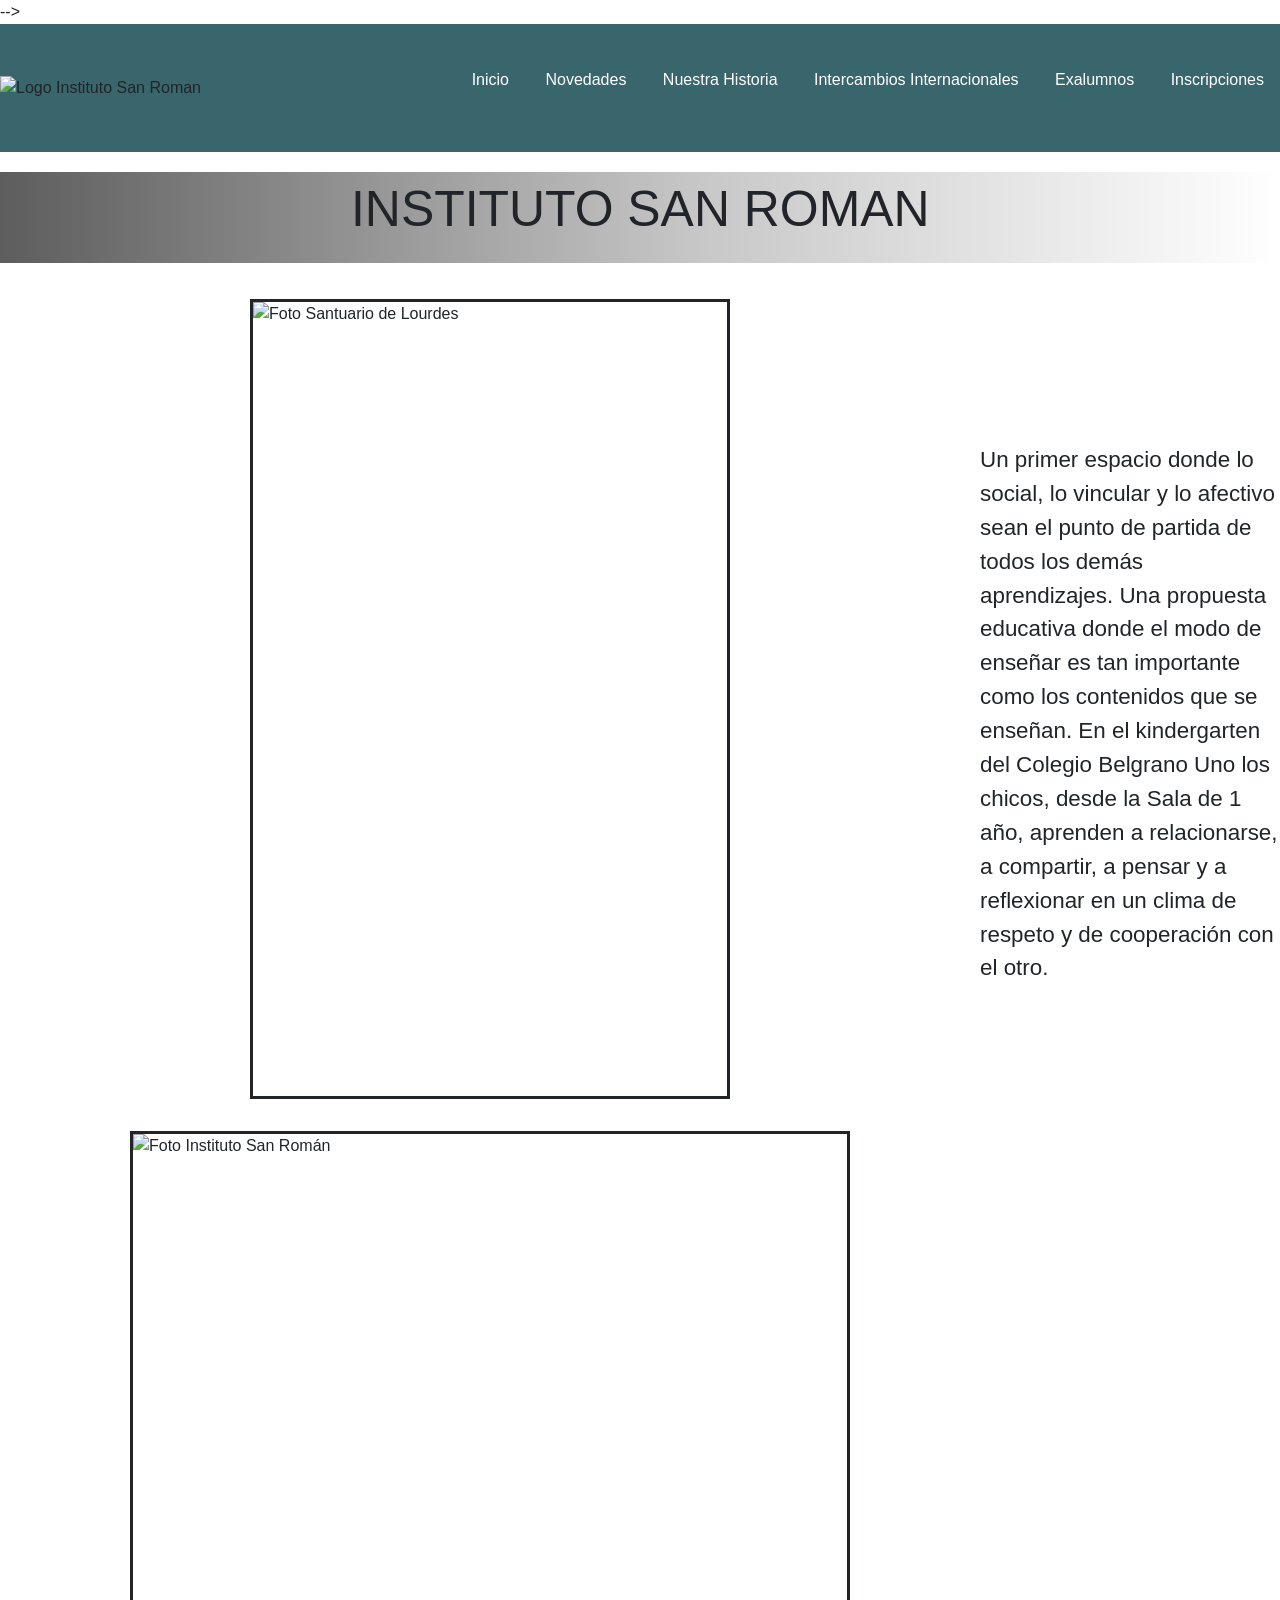
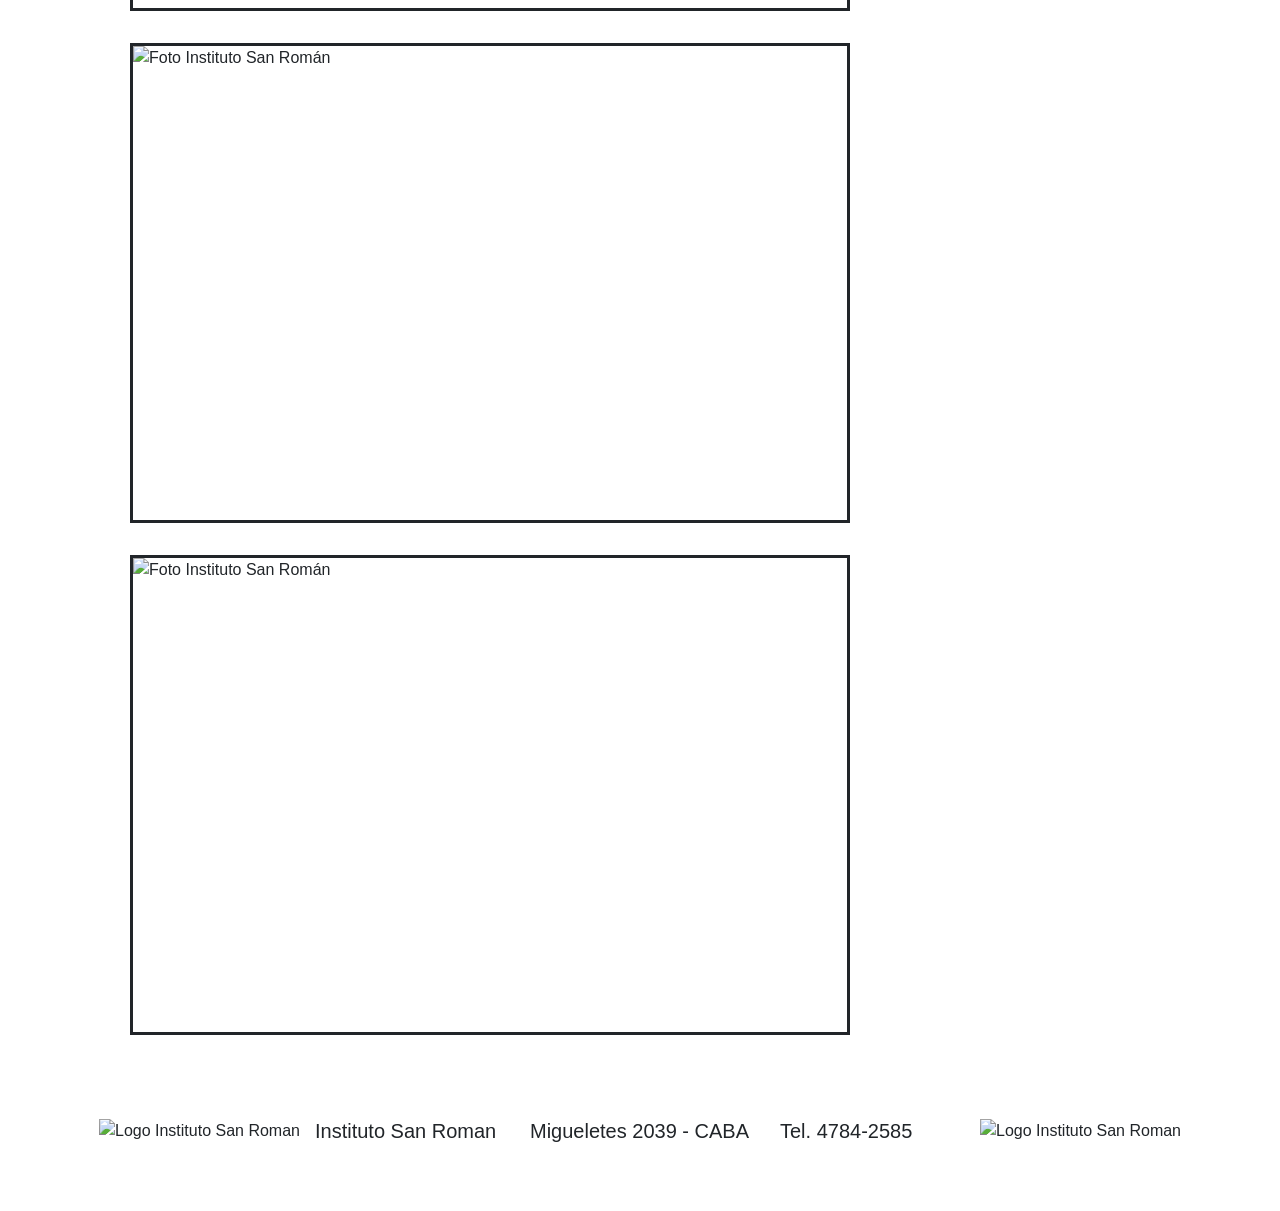
==== index.html @ 5d1e9c3f "Primer commit Entrega 5" ====
<!DOCTYPE html>
<html lang="es">
<head>

    <meta charset="UTF-8">
    <meta http-equiv="X-UA-Compatible" content="IE=edge">
    <link rel="shortcut icon" href="./Imagenes/ISR Favicon.jpg">  
    <meta name="viewport" content="width=device-width, initial-scale=1.0"> -->

    <!-- Bootstrp  -->
    <link rel="stylesheet" href="./Bootstrap/CSS/bootstrap.min.css">
    <script src="./Bootstrap/JS/jquery.slim.min.js"></script>
    <script src="./Bootstrap/JS/bootstrap.bundle.min.js"></script>

    <!-- Animate -->
    <link rel="stylesheet" href="./Assets/CSS/animate.css">

    <link rel="stylesheet" href="./Assets/CSS/estilos.css"> 

    <!-- WOW -->
    <script src="./Assets/JS/wow.js"></script>
    <script>
        new wow(),init();    
    </script>

    <title> Instituto San Roman </title>

 </head>
<body>

    <div id="grid__inicio">
        <header>
            <img class="img__logo" src="./imagenes/Logo.jpg" alt="Logo Instituto San Roman" >  
            <nav>
                <ul>
                    <li class="menu__item"> <a class="menu__link" href="./Index.html">Inicio</a></li>
                    <li class="menu__item"> <a class="menu__link" href="./Novedades.html">Novedades</a></li>
                    <li Class="menu__item"> <a class="menu__link" href="./Historia.html">Nuestra Historia</a></li>
                    <li class="menu__item"> <a class="menu__link" href="./Intercambio.html">Intercambios Internacionales</a></li>
                    <li class="menu__item"> <a class="menu__link" href="./Exalumnos.html">Exalumnos</a></li>
                    <li class="menu__item"> <a class="menu__link" href="./Inscripciones.html">Inscripciones</a></li>
                </ul>
            </nav>
        </header>

        <div class="razo">
            <p class="p__razo gradiente wow animate__animated animate__lightSpeedInRight" data-wow-duration="3s" data-wow-delay="5s">
                INSTITUTO SAN ROMAN
            </p>
        </div>

        <div class="img__cuadro"> 
            <img class="img__margenesNSL" src="./imagenes/NSL1.jpg" alt="Foto Santuario de Lourdes" >  
            <img class="img__margenes" src="./imagenes/ISR1.jpg" alt="Foto Instituto San Román" >  
            <img class="img__margenes" src="./imagenes/ISR2.jpg" alt="Foto Instituto San Román" >  
            <img class="img__margenes" src="./imagenes/ISR3.jpg" alt="Foto Instituto San Román" >  
        </div> 

        <aside>
            <p class="p__aside">
                Un primer espacio donde lo social, lo vincular y lo afectivo sean el punto de partida de todos 
                los demás aprendizajes. Una propuesta educativa donde el modo de enseñar es tan importante como 
                los contenidos que se enseñan.
                En el kindergarten del Colegio Belgrano Uno los chicos, desde la Sala de 1 año, aprenden a 
                relacionarse, a compartir, a pensar y a reflexionar en un clima de respeto y de cooperación 
                con el otro.
            </p>
        </aside>
       
        <footer>
            <div>
                <span>
                    <img class="footer__img1" src="./imagenes/LogoMed.jpg" alt="Logo Instituto San Roman" >  
                </span>

                <span class="footer__txt1">
                    Instituto San Roman
                </span>

                <span class="footer__txt2">
                    Migueletes 2039 - CABA
                </span>

                <span class="footer__txt3">
                    Tel. 4784-2585
                </span>

                <span>
                    <img class="footer__img2" src="./imagenes/ATR.jpg" alt="Logo Instituto San Roman" >  
                </span>

            </div>
        </footer>

    </div>



</body>
</html>
---- Assets/CSS/estilos.css ----
*{
    margin: 0;
    padding: 0;
    box-sizing: border-box;
}

@import url('https://fonts.googleapis.com/css2?family=Roboto:ital,wght@0,100;1,300&display=swap');

.ahora_div{
    margin: 0 auto;
    width: 960px;
}

.Art_Inicios{
    background-color: #dad8db;
    margin: 0 auto;
    width: 1290px;
}

.Art_Mejoras{
    background-color:  #f8f8f2;
    margin: 0 auto;
    width: 1290px;
}

.Art_Ahora{
    margin: 0 auto;
    width: 1290px;
    background-color: #dad8db;
}

aside{
    display: none;
    grid-area: aside;
}

.border{
    border: solid;
}

.cabecera{
    display: flex;
    flex-direction: row;
    align-items: center;
    padding: 0px;
    height: 5rem;
}

.centrado{
    position: absolute;
    font-family: sans-serif;
    font-size: 24px;
    font-weight: bold ;
    color: white;
    top: 240px;
    left: 90px;
}

.contenedor{
    position: relative;
    margin: 50px auto;
    width: 700px;
}

.espacio_input {
    margin: 20px 0;
    border: solid;
}

fieldset{
    position: relative;
    margin: 2.18rem auto;
    width: 23.75rem;
    font-family: sans-serif;
    font-size: 1rem;
    border: .0625rem solid;
}

.fieldset_marg{
    margin: .93rem;
}

.fieldset_sele_nivel{
    display: inline-block;
    margin: .93rem;
}

.fieldset_sele_curso{
    display: inline-block;
    margin-bottom: 6.25rem; 
}

.fieldset_select{
    display: inline-block; 
    margin-bottom: 3.12rem; 
    margin-right: 1.25rem;
}

.fieldset_btn{
    display: inline-block; 
    margin-bottom: 1.25rem; 
    margin-left: 1.25rem;
}

.Fondo_Logo{
    background-color: rgb(57,102, 108);
}

footer{
    grid-area: footer;
}

footer div {
    display: flex;
    background-color: white;
    justify-content: center;
    align-items: center;
    width: 100%;
    height: 10rem;
}

.footer__img1{
    width: 50px;
    height: 50px;
}

.footer__img2{
    right: 15px;
    width: 50px;
    height: 50px;
}

.footer__txt1{
    left: 65px;
    font-family: Arial, Helvetica, sans-serif;
    font-size: 20px;
    margin: 15px;
    width: 185px;
}

.footer__txt2{
    left: 280px;
    font-family: Arial, Helvetica, sans-serif;
    font-size: 20px;
    margin: 15px;
    width: 220px;
}

.footer__txt3{
    right: 40px;
    font-family: Arial, Helvetica, sans-serif;
    font-size: 20px;
    margin: 15px;
    width: 185px;
}

.gradiente{
    background-image: text-shadow: 3px 7px 8px rgba(18,35,43,0.9);
}

#grid__inicio{
    display: grid;
    grid-template-areas: 
    "header header"
    "razo razo"
    "imagenes imagenes"
    "footer footer";  
    grid-template-columns: 1fr 1fr;
    grid-template-rows: 8rem 1f auto 10rem;
    width: 100%;
    height: 100vh;
}

#grid__historia{
    display: grid;
    grid-template-areas: 
    "header header"
    "parrafo1 foto__articulo1"
    "foto__articulo2 parrafo2"
    "imagenesh imagenesh"
    "footer footer";
    grid-template-rows: 8rem 1fr 1fr 1fr 10rem;
    grid-template-columns: 1fr 1fr;
    width: 100%;
    height: 100vh;

}

.fotosh{
    display: flex;
    flex-direction: row;
    flex-wrap: wrap;
    justify-content: space-around;
    align-items: center;
    grid-area: imagenesh;
}

.h1__inicio{
    text-align: center;
    width: 85rem;
    font-family: 'Roboto', sans-serif;
    font-size: 2rem;
    color: white;
    visibility: hidden;
}

h3{
    font-family: 'Roboto', sans-serif;
    font-size: 1.25rem;
    font-weight: bold;
}

header{
    background-color: rgb(57,102, 108);
    display: flex;
    justify-content: space-between;    
    align-items: center;
    height: 8rem;
    grid-area: header;
}

html,body{
    width: 100%;
    height: 100vh;
}

.imagenes__cole{
    display: flex;
    flex-direction: row;
    flex-wrap: wrap;
    justify-content: space-around;
    align-items: center;
}

#imagenes__inicio{
    display: flex;
    justify-content: space-around;
    grid-area: imagenes;
}

.img__cuadro{
    display: flex;
    justify-content: space-around;
    align-items: center;
    flex-wrap: wrap; 
    grid-area: imagenes;
}

.img__inicio{
    margin: 10px;
}

.img__logo{
    max-height: 100%;
}

.img__margenes {
    margin: 1rem;
    width: 45rem;
    height: 30rem;
    border-style: solid;
    transition: height 0.4s;
   
}

.img__margenes:hover {
    height: 35rem;
}

.img__margenesh1 {
    margin: 1rem;
    width: 45rem;
    height: 30rem;
    border-style: solid;
    grid-area: imagen1;
}

.img__margenesh2 {
    margin: 1rem;
    width: 45rem;
    height: 30rem;
    border-style: solid;
    grid-area: imagen2;
}

.img__margenesNSL {
    margin: 1rem;
    width: 30rem;
    height: 50rem;
    border-style: solid;
    transition: width 0.3s;    
}

.img__margenesNSL:hover {
    width: 35rem ;
}

.img__radio1{
    width: 31.25rem;
    margin: 3.12rem;
    margin-left: 5.12rem;
    border-radius: 15%;
    border-style: solid;
    grid-area: foto__articulo1;
}

.img__radio2{
    width: 31.25rem;
    height: 25.62rem;
    margin: 3.12rem;
    margin-left: 9.12rem;
    border-radius: 15%;
    border-style: solid;
    grid-area: foto__articulo2;
}

.margen{
    margin: 4rem 0;
    justify-content: center;
}

.menu__item{
    display: inline-block;
    margin: 0 1rem;
    font-family: Arial, Helvetica, sans-serif;
    font-size: 1rem;
}


.menu__link{
    text-decoration: none;
    color: white;
}

.menu__link:hover{
    color: #beee42;
}

.p__angosto1{
    width: 31.25rem; 
    border-style: solid;
    margin: 3.12rem;
    margin-left: 9.37rem;
    padding: 2.62rem;
    font-style: italic;
    font-size: 1rem;
    line-height: 1.56rem;
    grid-area: parrafo1;
}

.p__angosto2{
    width: 31.25rem; 
    border-style: solid;
    margin: 3.12rem;
    margin-left: 5.12rem;
    padding: 2.62rem;
    font-style: italic;
    font-size: 1rem;
    line-height: 1.56rem;
    grid-area: parrafo2;
}

.p__aside{
    font-style: arial;
    font-size: 1.4rem;
    line-height: 2.12rem;
    padding: 10rem 0;
}

.p__razo{
    font-style: arial;
    font-size: 3.12rem;
}

.razo{
    display: flex;
    justify-content: space-around;
    align-items: center;
    margin: 20px 0;
    background: linear-gradient(to right, #5D5D5D 0%, #C8C8C8 55%, #FFFFFF 100%);
    font-size: 5rem;
    grid-area: razo;
}

.texto__inicio{
    display: none;
    grid-area: texto;
}

@media screen and (min-width: 992px){

    #grid__inicio{
        grid-template-areas:
        "header header header"
        "razo razo razo"
        "imagenes imagenes aside"
        "footer footer footer";  
        grid-template-columns: 1fr 1fr 300px;
    }    

    #grid__historia{
        grid-template-areas: 
        "header header header"
        "parrafo1 foto__articulo1 aside" 
        "foto__articulo2 parrafo2 aside"
        "imagenesh imagenesh aside"
        "footer footer footer";
        grid-template-columns: 1fr 1fr 18.75rem;
    }

    .h1__inicio{
        visibility: visible;
    }

    aside{
        display: block;
    }

}
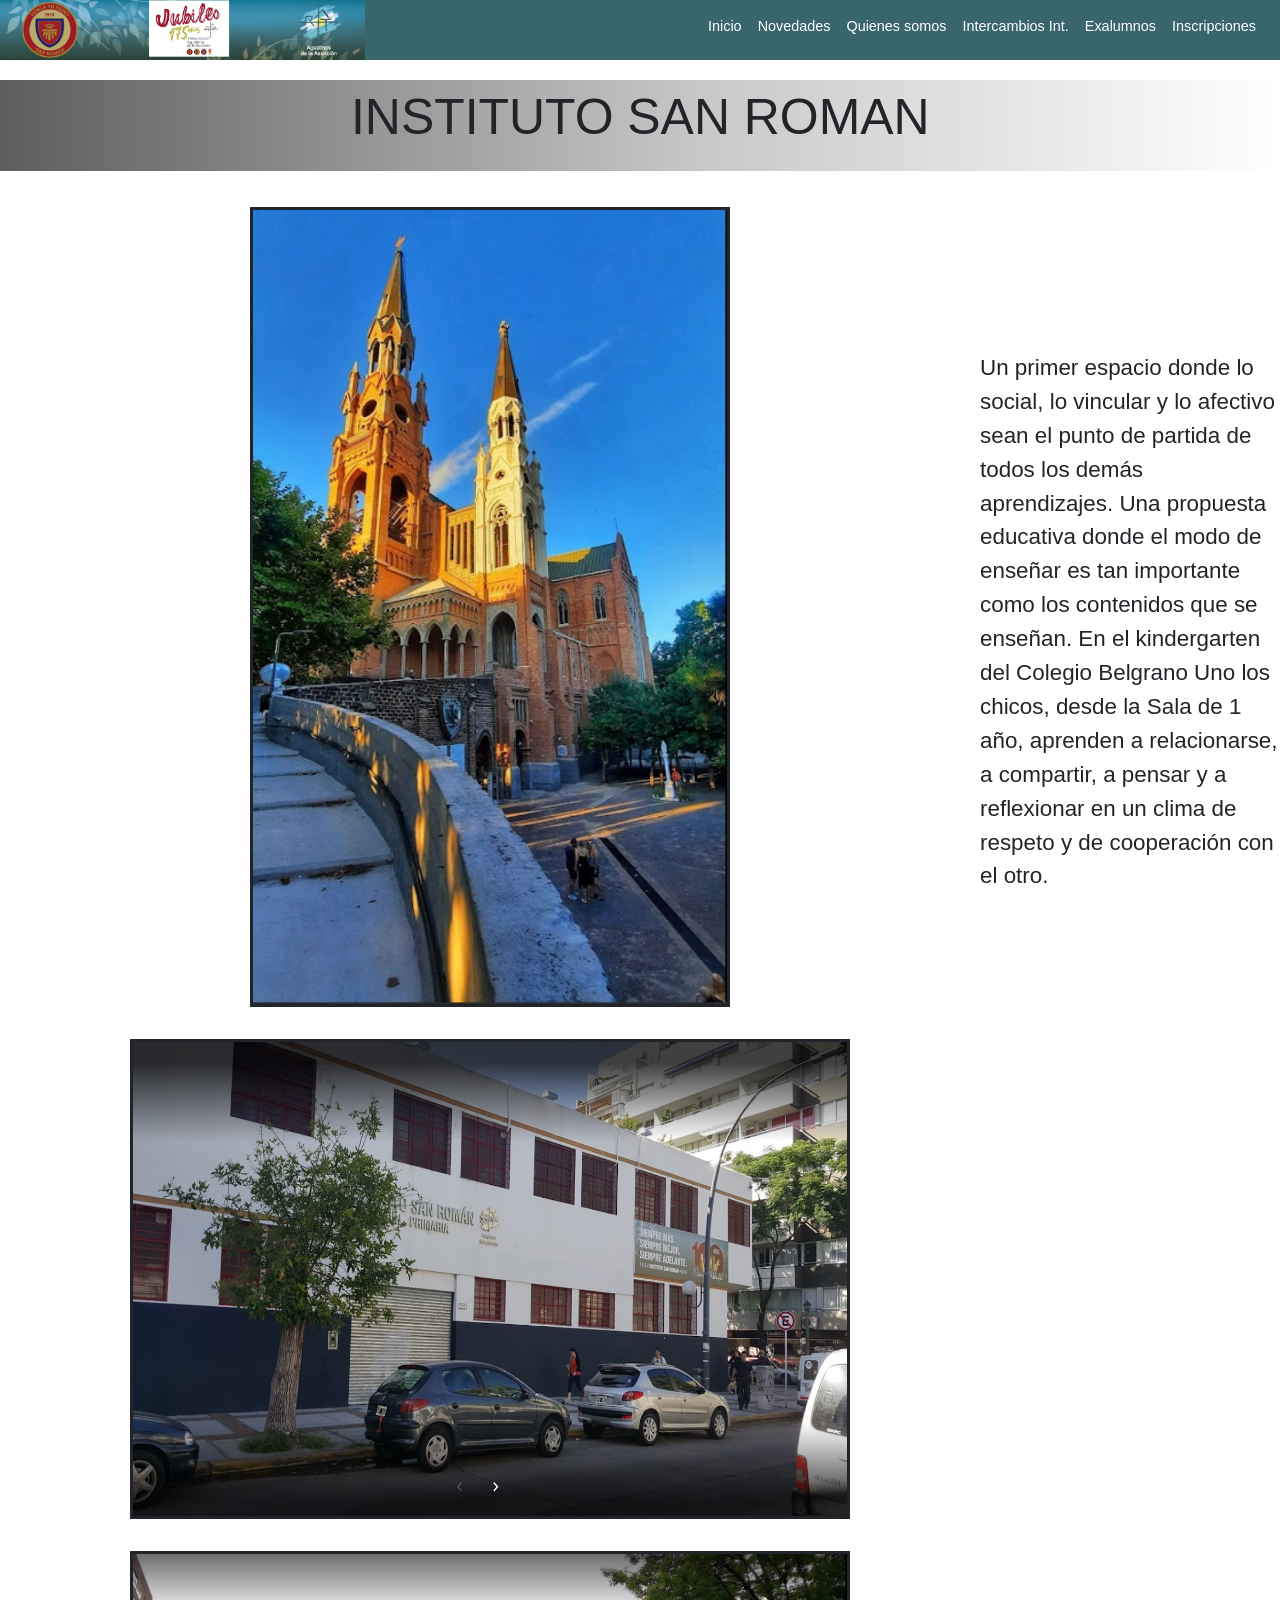
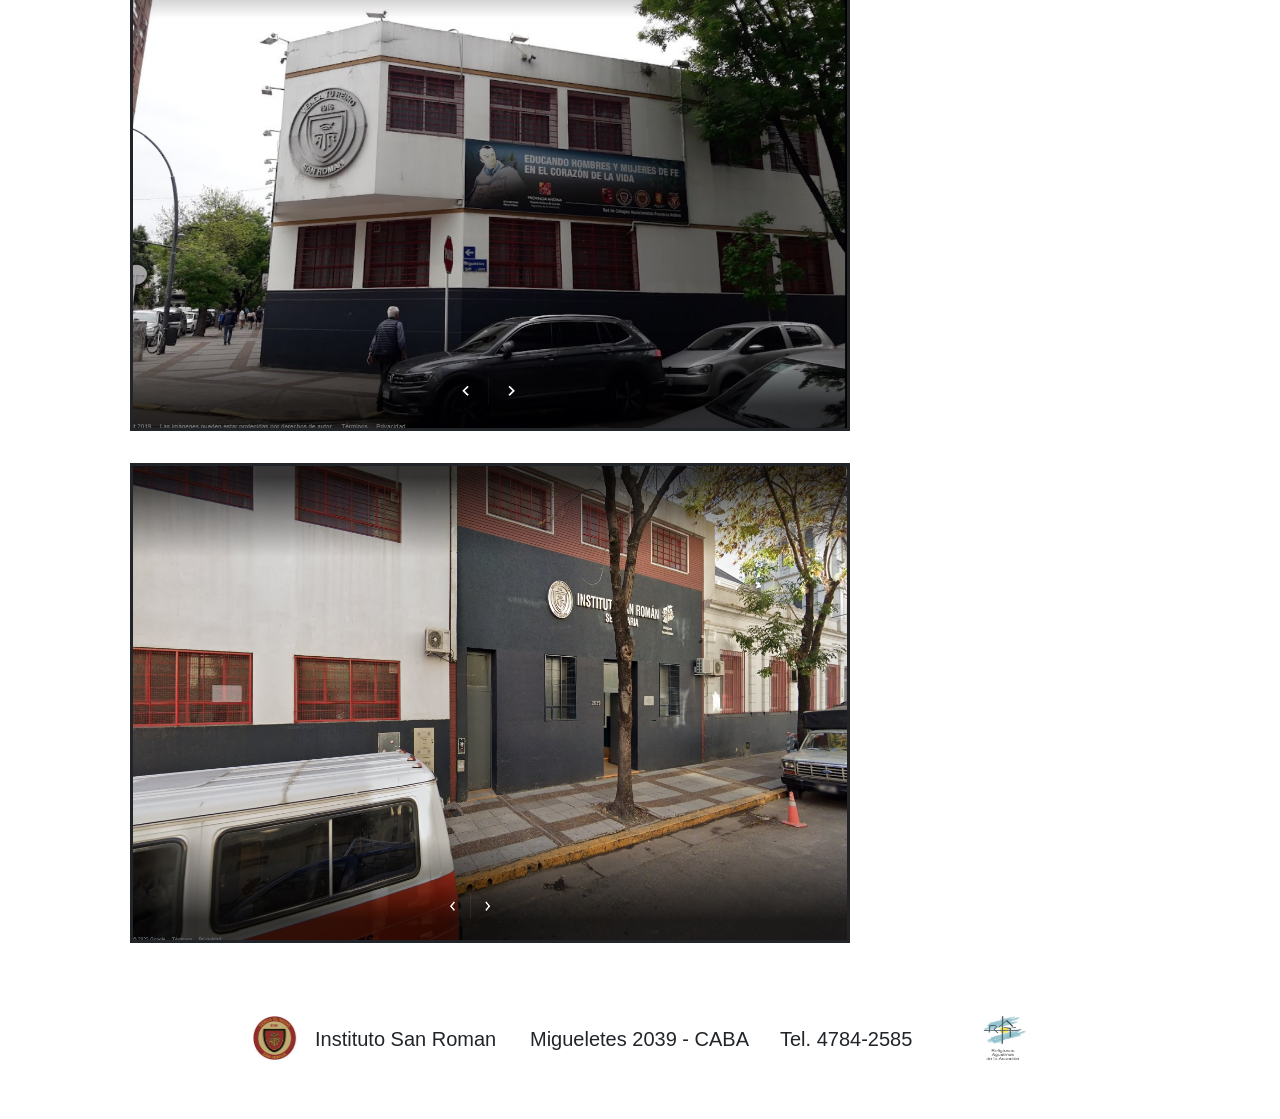
==== commit 0745a30c: "Correccion entrega 5 menu" ====
--- a/index.html
+++ b/index.html
@@ -5,7 +5,7 @@
     <meta charset="UTF-8">
     <meta http-equiv="X-UA-Compatible" content="IE=edge">
     <link rel="shortcut icon" href="./Imagenes/ISR Favicon.jpg">  
-    <meta name="viewport" content="width=device-width, initial-scale=1.0"> -->
+    <meta name="viewport" content="width=device-width, initial-scale=1.0"> 
 
     <!-- Bootstrp  -->
     <link rel="stylesheet" href="./Bootstrap/CSS/bootstrap.min.css">
@@ -29,20 +29,87 @@
 <body>
 
     <div id="grid__inicio">
+
+<!--
         <header>
-            <img class="img__logo" src="./imagenes/Logo.jpg" alt="Logo Instituto San Roman" >  
-            <nav>
-                <ul>
-                    <li class="menu__item"> <a class="menu__link" href="./Index.html">Inicio</a></li>
-                    <li class="menu__item"> <a class="menu__link" href="./Novedades.html">Novedades</a></li>
-                    <li Class="menu__item"> <a class="menu__link" href="./Historia.html">Nuestra Historia</a></li>
-                    <li class="menu__item"> <a class="menu__link" href="./Intercambio.html">Intercambios Internacionales</a></li>
-                    <li class="menu__item"> <a class="menu__link" href="./Exalumnos.html">Exalumnos</a></li>
-                    <li class="menu__item"> <a class="menu__link" href="./Inscripciones.html">Inscripciones</a></li>
-                </ul>
+            <img class="img__logo" src="./Imagenes/Logo.jpg" alt="Logo Instituto San Roman" >  
+
+            <nav class="navbar navbar-expand-lg navbar-light bg-light">
+                <button class="navbar-toggler" type="button" data-toggle="collapse" data-target="#navbarTogglerDemo01" aria-controls="navbarTogglerDemo01" aria-expanded="false" aria-label="Toggle navigation">
+                  <span class="navbar-toggler-icon"></span>
+                </button>
+                <div class="collapse navbar-collapse" id="navbarTogglerDemo01">
+                  <ul class="navbar-nav mr-auto mt-2 mt-lg-0">
+                    <li class="nav-item active">
+                      <a class="nav-link" href="./Index.html">Inicio<span class="sr-only">(current)</span></a>
+                    </li>
+                    <li class="nav-item active">
+                        <a class="nav-link" href="./Novedades.html">Novedades<span class="sr-only">(current)</span></a>
+                    </li>
+                    <li class="nav-item active">
+                        <a class="nav-link" href="./Historia.html">Quienes somos<span class="sr-only">(current)</span></a>
+                    </li>
+                    <li class="nav-item active">
+                        <a class="nav-link" href="./Intercambio.html">Intercambios Int.<span class="sr-only">(current)</span></a>
+                    </li>
+                    <li class="nav-item active">
+                        <a class="nav-link" href="./Exalumnos.html">Exalumnos<span class="sr-only">(current)</span></a>
+                    </li>
+                    <li class="nav-item active">
+                        <a class="nav-link" href="./Inscripciones.html">Inscripciones<span class="sr-only">(current)</span></a>
+                    </li>
+  
+
+
+
+                   
+                  </ul>
+                </div>
+              </nav>
+        </header>
+
+-->
+
+
+
+
+
+
+
+
+        <header>
+            <img class="img__logo" src="./Imagenes/Logo.jpg" alt="Logo Instituto San Roman" >  
+
+            <nav class="navbar navbar-expand-lg navbar-dark bg-isr">
+                <button class="navbar-toggler" type="button" data-toggle="collapse" data-target="#navbarTogglerDemo01" aria-controls="navbarTogglerDemo01" aria-expanded="false" aria-label="Toggle navigation">
+                    <span class="navbar-toggler-icon"></span>
+                </button>
+                <div class="collapse navbar-collapse" id="navbarTogglerDemo01">
+                    <ul class="navbar-nav mr-auto mt-2 mt-lg-0">
+                        <li class="nav-item">
+                            <a class="nav-link" href="./Index.html">Inicio<span class="sr-only">(current)</span></a>
+                        </li>
+                        <li class="nav-item">
+                            <a class="nav-link" href="./Novedades.html">Novedades<span class="sr-only">(current)</a>
+                        </li>
+                        <li class="nav-item">
+                            <a class="nav-link" href="./Historia.html">Quienes somos<span class="sr-only">(current)</span></a>
+                        </li>
+                        <li class="nav-item">
+                            <a class="nav-link" href="./Intercambio.html">Intercambios Int.<span class="sr-only">(current)</span></a>
+                        </li>
+                        <li class="nav-item">
+                            <a class="nav-link" href="./Exalumnos.html">Exalumnos<span class="sr-only">(current)</span></a>
+                        </li>
+                        <li class="nav-item">
+                            <a class="nav-link" href="./Inscripciones.html">Inscripciones<span class="sr-only">(current)</span></a>
+                        </li>
+                    </ul>
+                </div>
             </nav>
         </header>
-
+    
+    
         <div class="razo">
             <p class="p__razo gradiente wow animate__animated animate__lightSpeedInRight" data-wow-duration="3s" data-wow-delay="5s">
                 INSTITUTO SAN ROMAN
@@ -50,10 +117,10 @@
         </div>
 
         <div class="img__cuadro"> 
-            <img class="img__margenesNSL" src="./imagenes/NSL1.jpg" alt="Foto Santuario de Lourdes" >  
-            <img class="img__margenes" src="./imagenes/ISR1.jpg" alt="Foto Instituto San Román" >  
-            <img class="img__margenes" src="./imagenes/ISR2.jpg" alt="Foto Instituto San Román" >  
-            <img class="img__margenes" src="./imagenes/ISR3.jpg" alt="Foto Instituto San Román" >  
+            <img class="img__margenesNSL" src="./Imagenes/NSL1.jpg" alt="Foto Santuario de Lourdes" >  
+            <img class="img__margenes" src="./Imagenes/ISR1.jpg" alt="Foto Instituto San Román" >  
+            <img class="img__margenes" src="./Imagenes/ISR2.jpg" alt="Foto Instituto San Román" >  
+            <img class="img__margenes" src="./Imagenes/ISR3.jpg" alt="Foto Instituto San Román" >  
         </div> 
 
         <aside>
@@ -70,7 +137,7 @@
         <footer>
             <div>
                 <span>
-                    <img class="footer__img1" src="./imagenes/LogoMed.jpg" alt="Logo Instituto San Roman" >  
+                    <img class="footer__img1" src="./Imagenes/LogoMed.jpg" alt="Logo Instituto San Roman" >  
                 </span>
 
                 <span class="footer__txt1">
@@ -86,7 +153,7 @@
                 </span>
 
                 <span>
-                    <img class="footer__img2" src="./imagenes/ATR.jpg" alt="Logo Instituto San Roman" >  
+                    <img class="footer__img2" src="./Imagenes/ATR.jpg" alt="Logo Instituto San Roman" >  
                 </span>
 
             </div>
--- a/Assets/CSS/estilos.css
+++ b/Assets/CSS/estilos.css
@@ -36,6 +36,10 @@
 
 .border{
     border: solid;
+}
+
+.bg-isr{
+    background-color: rgb(57,102, 108);
 }
 
 .cabecera{
@@ -214,12 +218,12 @@
     background-color: rgb(57,102, 108);
     display: flex;
     justify-content: space-between;    
-    align-items: center;
-    height: 8rem;
+    align-items:flex-start;
+    height: 3.75rem;
     grid-area: header;
 }
 
-html,body{
+html, body{
     width: 100%;
     height: 100vh;
 }
@@ -321,19 +325,27 @@
 
 .menu__item{
     display: inline-block;
-    margin: 0 1rem;
+    margin: 0;
     font-family: Arial, Helvetica, sans-serif;
-    font-size: 1rem;
+    font-size: .75rem;
 }
 
 
 .menu__link{
     text-decoration: none;
     color: white;
+    align-items: center;
+    list-style-type: none;
+}
+
+.navbar-dark .navbar-nav .nav-link {
+    color: white;
+    font-size: .9rem;
 }
 
 .menu__link:hover{
     color: #beee42;
+
 }
 
 .p__angosto1{
